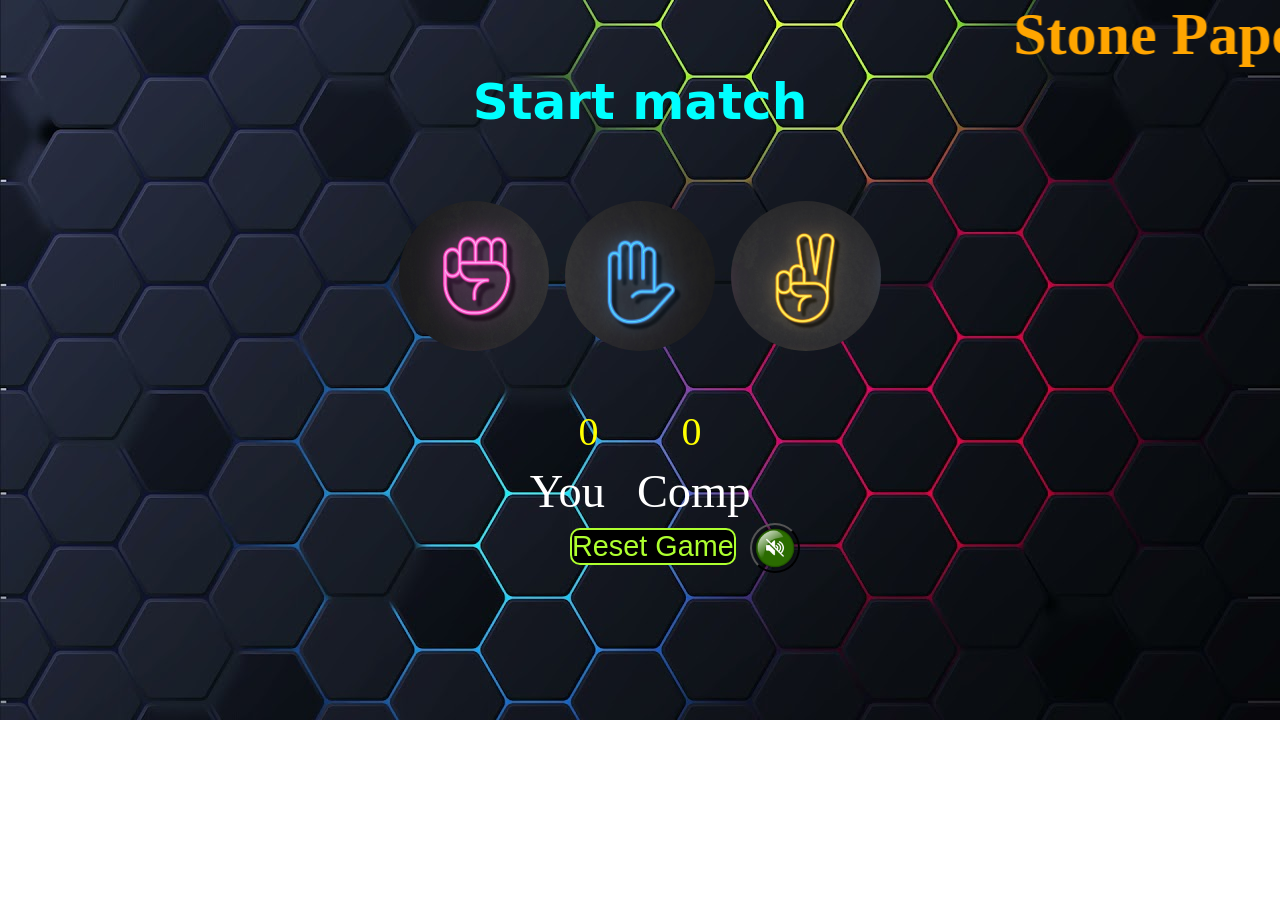
==== game.html @ e68f39fe "My first Game" ====
<!DOCTYPE html>
<html lang="en">
<head>
    <meta charset="UTF-8">
    <meta name="viewport" content="width=device-width, initial-scale=1.0">
    <title>StonePaperScissorGame</title>
    <link rel="stylesheet" href="game.css">
</head>
<body>
    <marquee scrollamount="20"><h1 class="text">Stone Paper Scissors</h1></marquee>
    <h2 id="result">Start match</h2>
    <div class="container">
        <div class="images">
            <img id="img1" class="image" src="rock.jpg">
            <img id="img2" class="image" src="paper.jpg">
            <img id="img3" class="image" src="scissor.jpg">
        </div>
        <p id="who"></p>
        <div class="score">
            <p id="status" class="yourScore">0</p>
            <p id="status" class="compScore">0</p>
        </div>
        <div class="scoreBoard">
            <p id="head">You</p>
            <p id="head">Comp</p>
        </div>
        <button id="reload">Reset Game</button>
        <audio id="bgMusic" src="C:\Users\amalr\Documents\portfolio\Sakura-Girl-Daisy-chosic.com_.mp3"></audio>
    </div>
    <div class="audioButton">
        <button id="playAudio"></button>
    </div>
</body>
<script src="game.js"></script>
</html>
---- game.css ----
*
{
    margin:0;
    padding:0;
}
body{
    background:url("gameBg.jpg");
    background-size:cover;
    background-repeat: no-repeat;
}
h1{
    color:orange;
    font-size:60px;
}
h2{
    color:aqua;
    font-size:50px;
    font-family:system-ui, -apple-system, BlinkMacSystemFont, 'Segoe UI', Roboto, Oxygen, Ubuntu, Cantarell, 'Open Sans', 'Helvetica Neue', sans-serif;
     justify-content:center;
     display:flex;
     text-decoration-color:darkgreen;

}

.text
{
    animation:color-change 0.2s infinite;
}

.images
{
    display:flex;
    justify-content:center;
    margin-top:70px;
    margin-bottom:10px;
    gap:1rem;
}
.image
{
    height:150px;
    width:150px;
    border-radius:50%;
}
.image:hover{
    border:6px solid rgb(56, 252, 17)
}

#head{
    color:white;
    font-size:2.9rem;
}

#status
{
    color:yellow;
    font-size:2.5rem;
}
.scoreBoard
{
    display:flex;
    justify-content:center;
    gap:2rem;
    margin-top:10px;
}
.score
{
    display:flex;
    justify-content:center;
    margin-top:57px;
    gap:5.2rem;
}
#reload
{
    background-color:black;
    color:greenyellow;
    border:2px solid greenyellow;
    font-size:1.8rem;
    border-radius:10px;
    margin-left:570px;
    margin-top:10px;
}
#playAudio
{
    background:url("mute.png");
    border-radius:50%;
    height:50px;
    width:50px;
    background-size:cover;
    margin-left:10px;
}
.audioButton
{
    margin-left:740px;
    margin-top:-42px;

}
#who
{
    margin-left:510px;
    margin-top:24px;
    color:white;
    margin-bottom:10px;
    color:rgb(230, 105, 230);
    font-size:1.2rem;
    font-family:cursive;

}
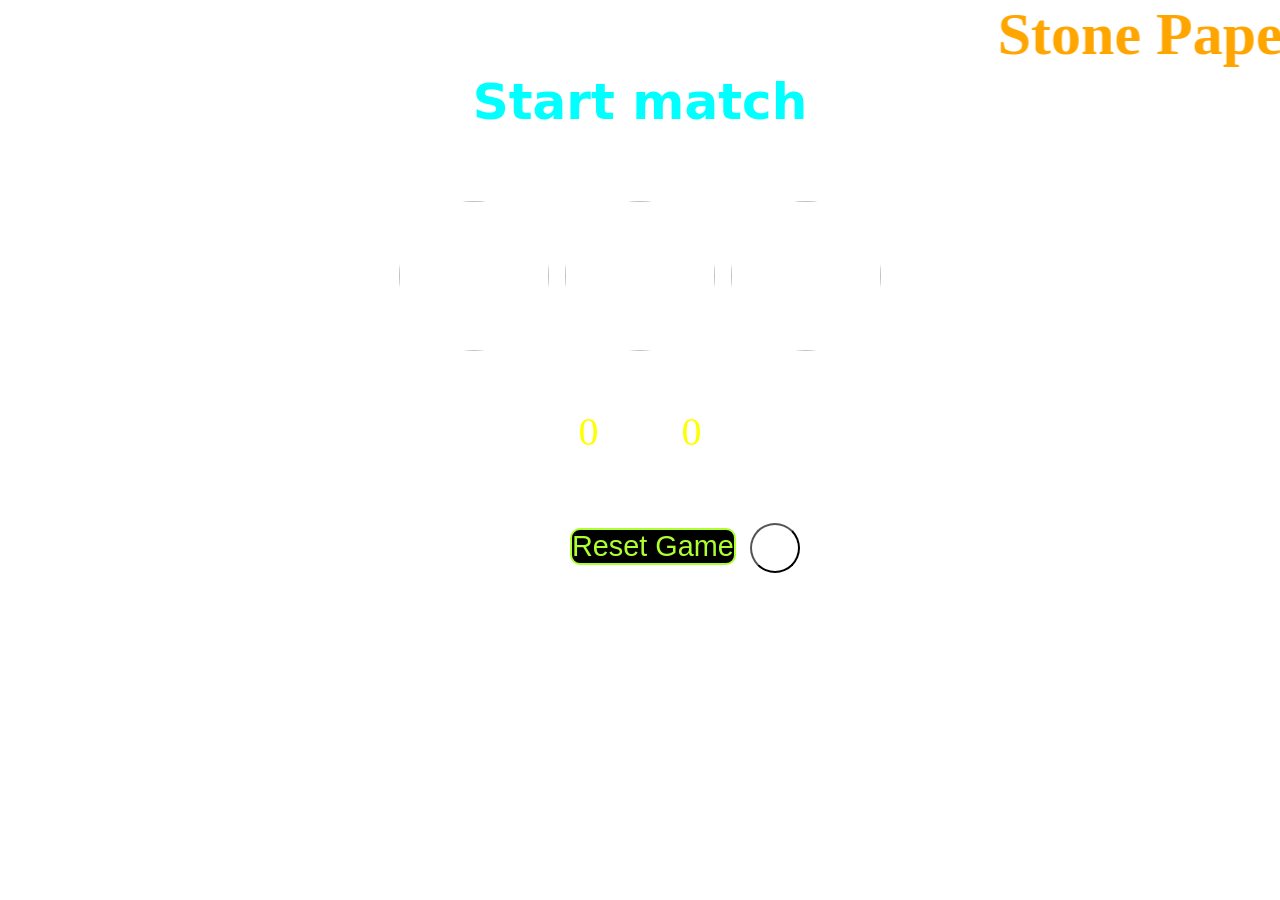
==== commit 30d7f323: "Added links to images" ====
--- a/game.html
+++ b/game.html
@@ -11,9 +11,9 @@
     <h2 id="result">Start match</h2>
     <div class="container">
         <div class="images">
-            <img id="img1" class="image" src="rock.jpg">
-            <img id="img2" class="image" src="paper.jpg">
-            <img id="img3" class="image" src="scissor.jpg">
+            <img id="img1" class="image" src="https://res.cloudinary.com/dyf3sd2ee/image/upload/v1734248560/rock_bsip4a.jpg">
+            <img id="img2" class="image" src="https://res.cloudinary.com/dyf3sd2ee/image/upload/v1734248560/paper_n2kink.jpg">
+            <img id="img3" class="image" src="https://res.cloudinary.com/dyf3sd2ee/image/upload/v1734248561/scissor_p6xmiw.jpg">
         </div>
         <p id="who"></p>
         <div class="score">
--- a/game.css
+++ b/game.css
@@ -4,7 +4,7 @@
     padding:0;
 }
 body{
-    background:url("gameBg.jpg");
+    background:url("https://res.cloudinary.com/dyf3sd2ee/image/upload/v1734248561/gameBg_gy5d0w.jpg");
     background-size:cover;
     background-repeat: no-repeat;
 }
@@ -81,7 +81,7 @@
 }
 #playAudio
 {
-    background:url("mute.png");
+    background:url("https://res.cloudinary.com/dyf3sd2ee/image/upload/v1734248561/mute_aqh5aa.png");
     border-radius:50%;
     height:50px;
     width:50px;
